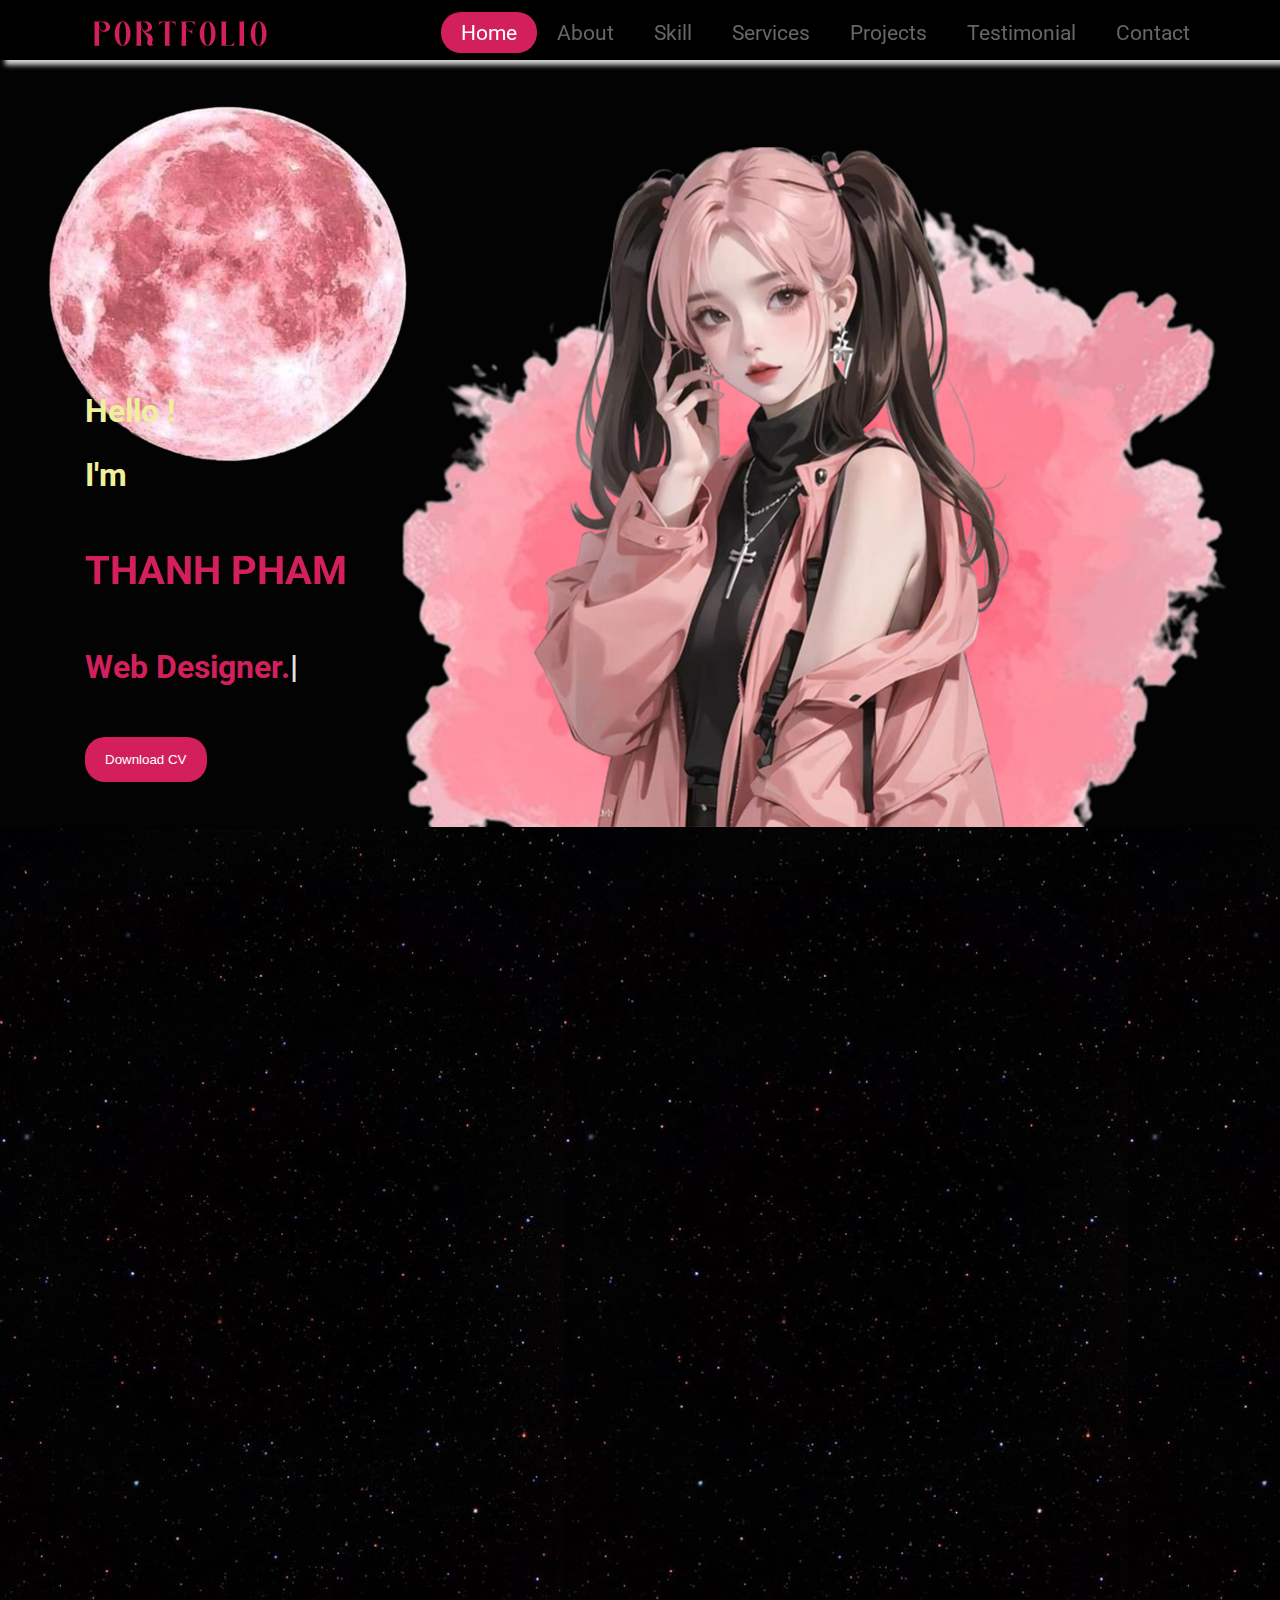
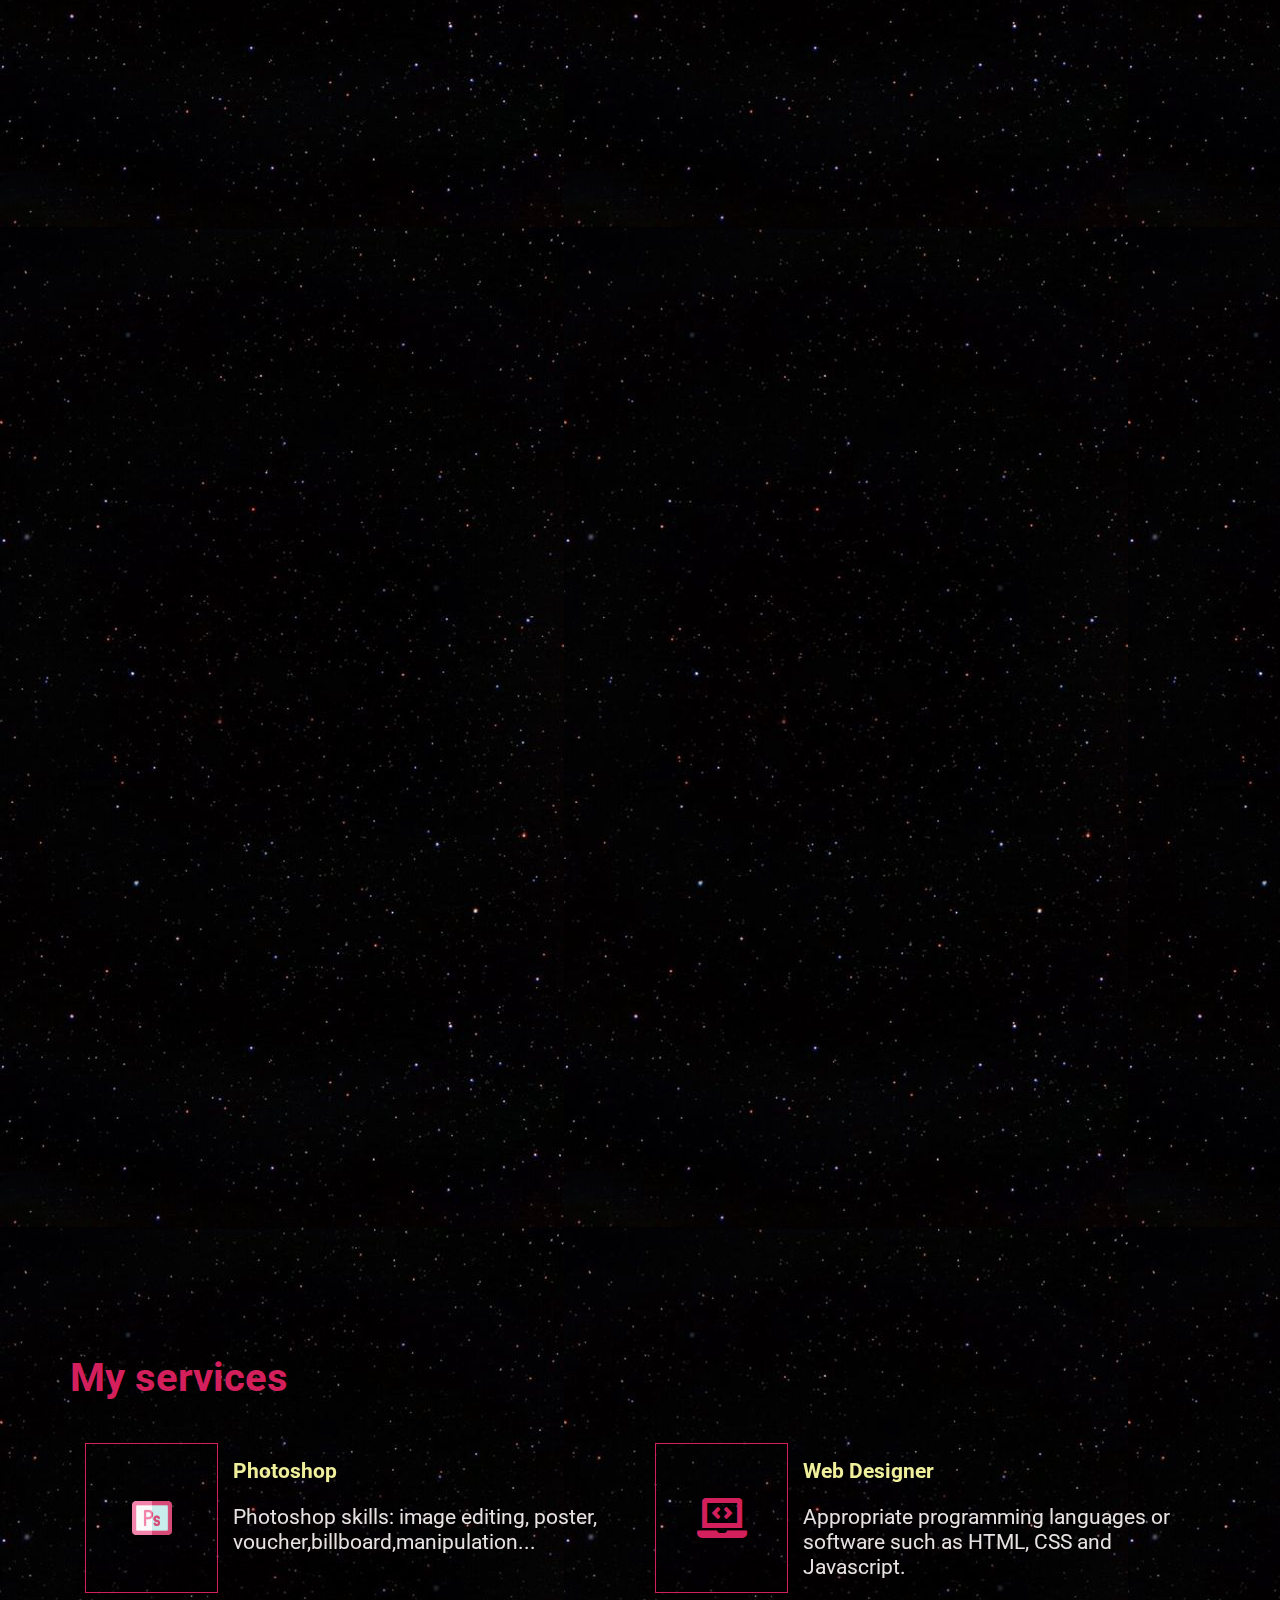
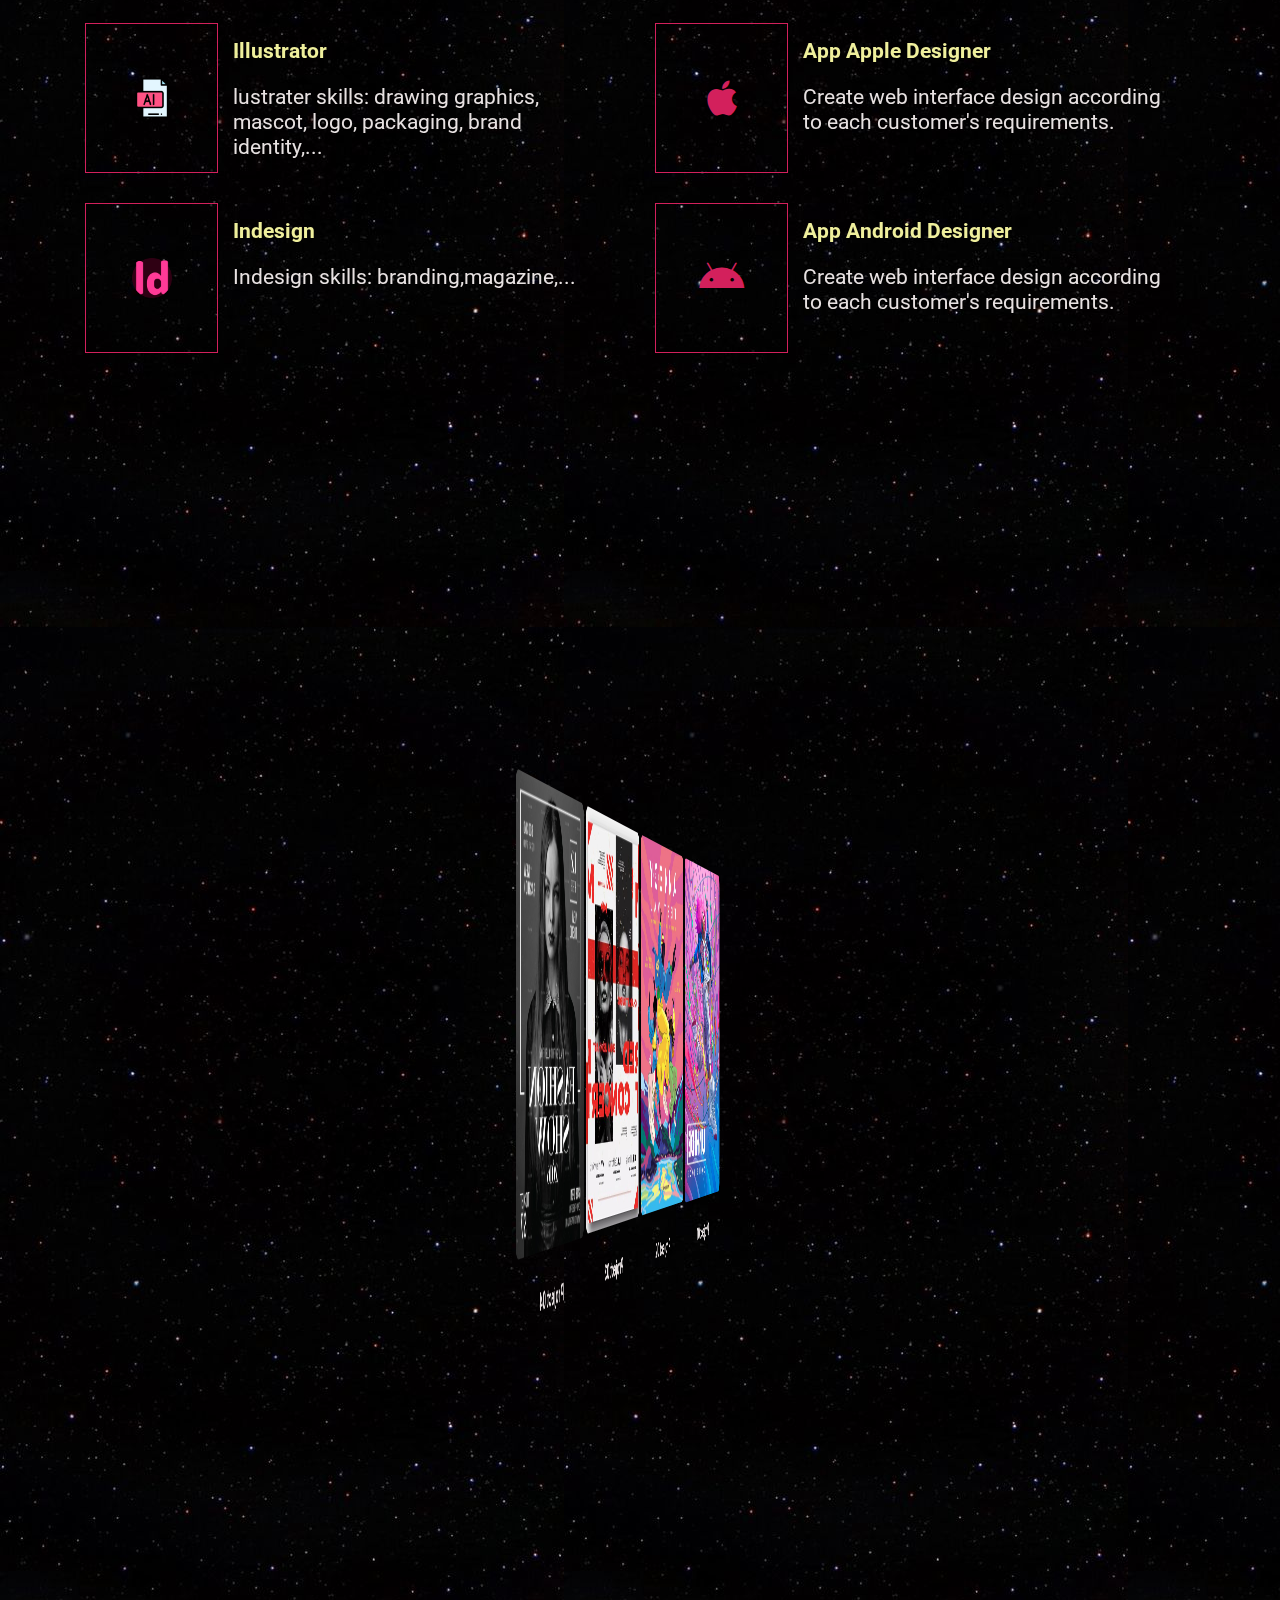
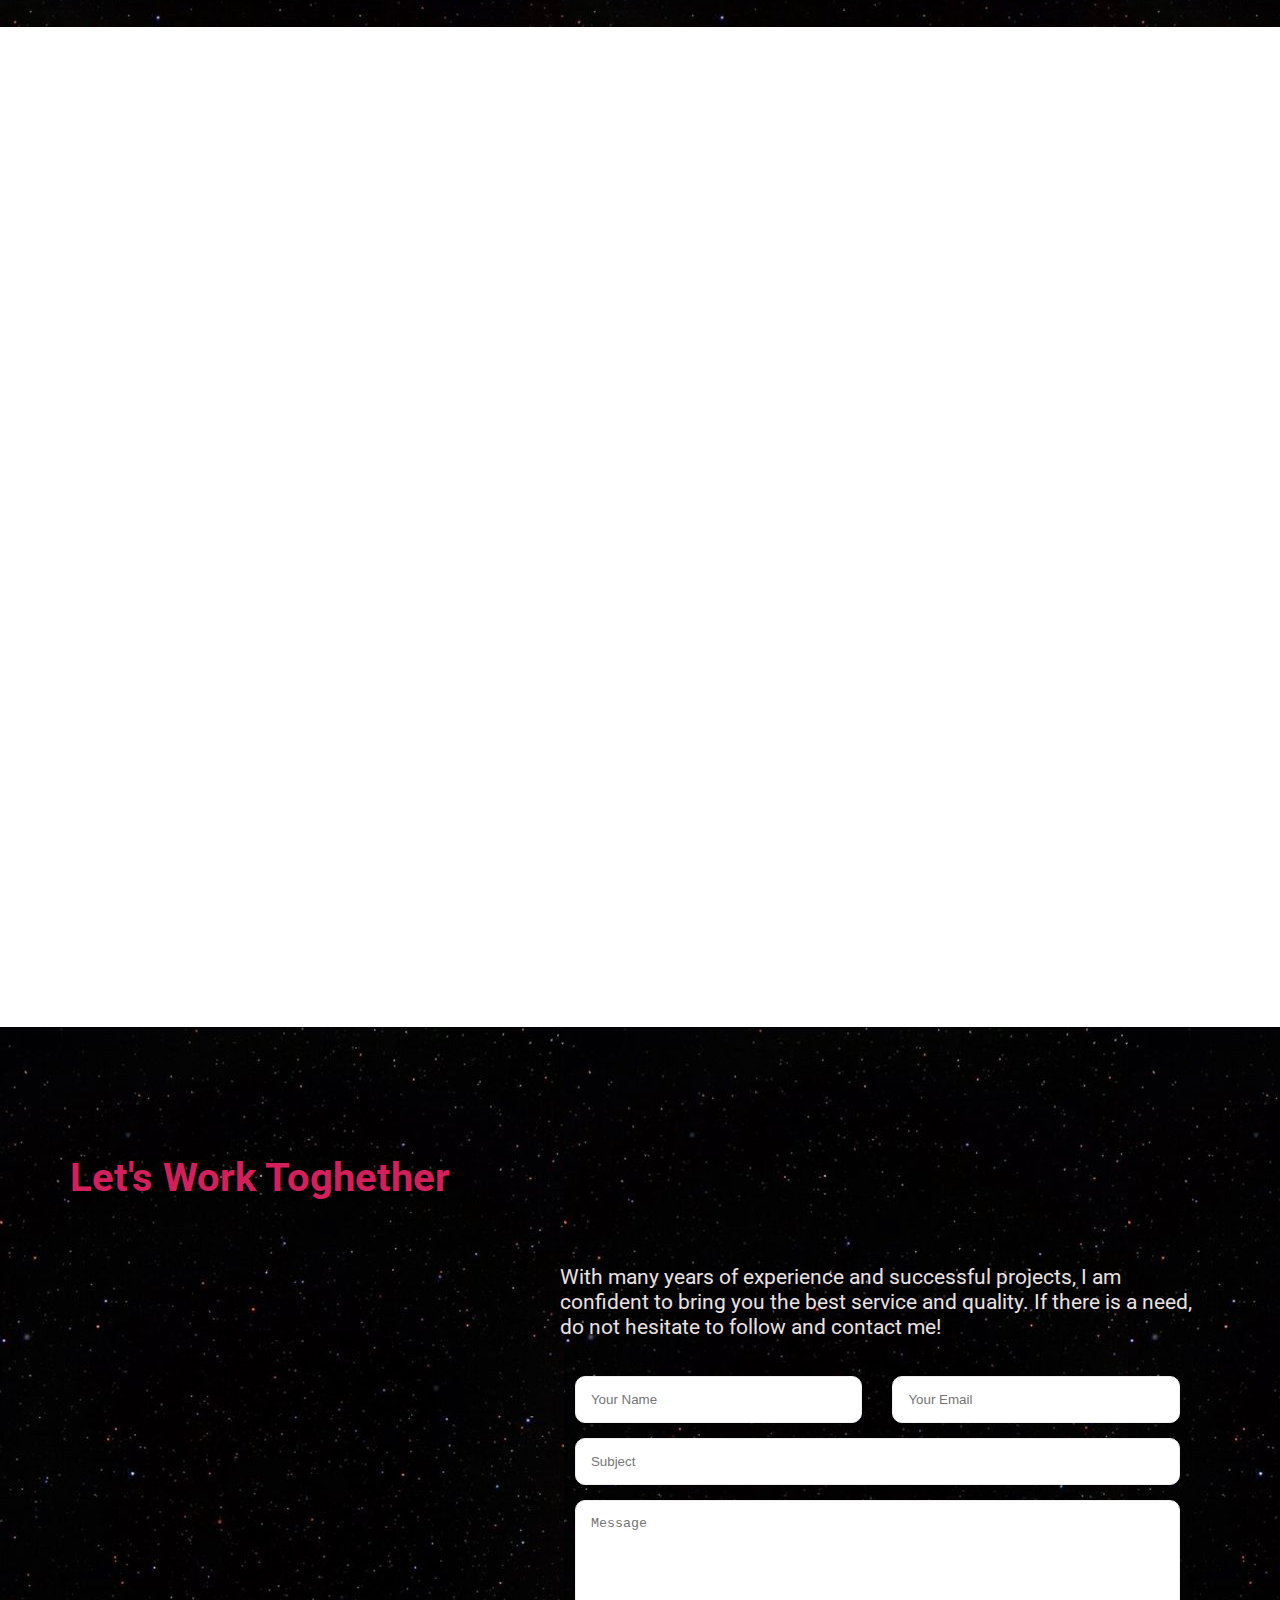
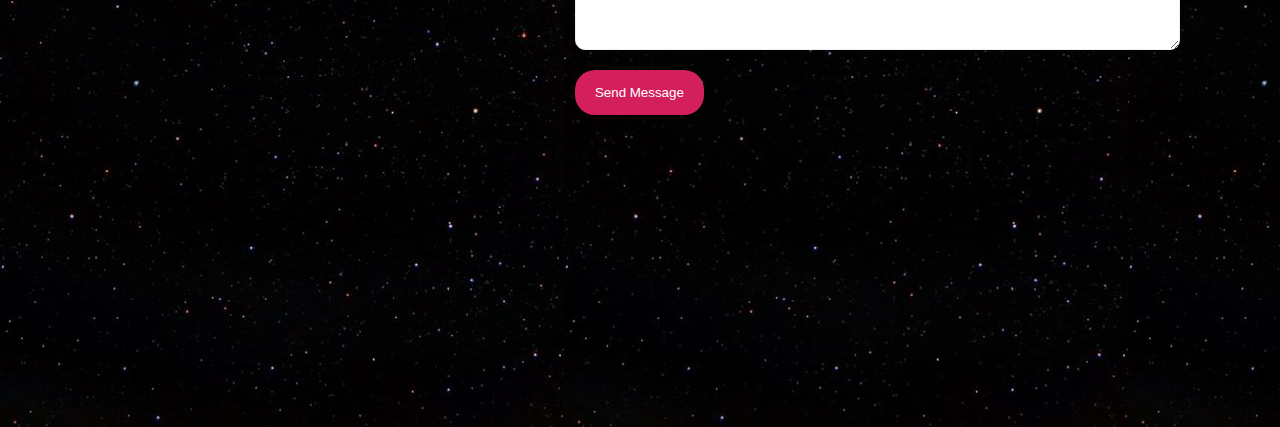
==== index.html @ fc85e438 "add all file" ====
<!doctype html>
<html>
<head>
<meta charset="utf-8">
<meta name="viewport" content="width=device-width, initial-scale=1">
<title>My Portfolio</title>
<link rel="stylesheet" href="css/all.min.css">
<link rel="stylesheet" href="css/STYLE.css">
<link rel="stylesheet" href="css/thu vien luoi.css">
<link rel="icon" href="img/testimonial-1.jpg" type="img/x-icon">
<link rel="stylesheet" href="css/hover.css">
<link rel="stylesheet" href="css/jquery.fancybox.css">
<link rel="stylesheet" href="css/owl.carousel.css">
<link rel="stylesheet" href="css/owl.theme.default.css">
<link rel="stylesheet" href="css/animate.css">
<link rel="stylesheet" href="css/aos.css">
</head>

<body>
<button type="button"
  class="btn btn-primary" id="btn-back-to-top"> <i class="fas fa-arrow-up"></i> </button>
<header>
  <div class="container d-flex justify-content-between">
    <div class="logo wow fadeInLeftBig" data-wow-duration="1s" data-wow-delay="0.2s" data-wow-iteration="1" data-wow-offset="10"><a href="#"><img src="img/POR.png" alt=""></a></div>
    <div class="menu wow fadeInRightBig" id="main-menu" data-wow-duration="1s" data-wow-delay="0.2s" data-wow-iteration="1" data-wow-offset="10">
      <ul>
        <li><a href="#home" class="menu-item active">Home</a></li>
        <li><a href="#about" class="menu-item">About</a></li>
        <li><a href="#skill" class="menu-item">Skill</a></li>
        <li><a href="#services" class="menu-item">Services</a></li>
        <li><a href="#projects" class="menu-item">Projects</a></li>
        <li><a href="#testimonial" class="menu-item">Testimonial</a></li>
        <li><a href="#contact" class="menu-item">Contact</a></li>
      </ul>
    </div>
  </div>
</header>
<!--Xong phần header-->
<section id="home" class="scrollspy wow bounceInUp" data-wow-duration="1s" data-wow-delay="1.2s" data-wow-iteration="1" data-wow-offset="10">
  <div class="container">
    <div class="row">
      <div class="col-6 wow bounceInLeft" data-wow-duration="1s" data-wow-delay="2s" data-wow-iteration="1" data-wow-offset="10">
        <h2 class="pt-50 text-vang">Hello !</h2>
        <h2 class="text-vang">I'm</h2>
        <h1 class="tieu-de hvr-underline-from-left text-hong">THANH PHAM</h1>
        <br>
        <h2> <span class="element text-hong"></span></h2>
        <br>
        <button type="button" class="btn-secondary">Download CV</button>
      </div>
    </div>
  </div>
</section>
<section id="about" class="scrollspy">
  <div class="container">
    <div class="row">
      <div class="col-6">
        <div class="row d-flex align-item wow slideInLeft" data-wow-duration="1s" data-wow-delay="0.2s" data-wow-iteration="1" data-wow-offset="10">
          <div class="col-4">
            <div class="so">05</div>
            <div class="year">years</div>
          </div>
          <div class="col-8">
            <h3 class="text-vang">Experience as a web designer and developer</h3>
          </div>
        </div>
        <div class="wow fadeInUp" data-wow-duration="1s" data-wow-delay="0.8" data-wow-iteration="1" data-wow-offset="10" >
          <p class="pt-15 ">With years of valuable experience, I will give you the best service.</p>
          <p><i class="fas fa-chevron-circle-down mr-10 text-hong"></i>Reasonable price according to each case of customer's wishes.</p>
          <p><i class="fas fa-chevron-circle-down mr-10 text-hong"></i>Products are always guaranteed the best quality. </p>
          <p><i class="fas fa-chevron-circle-down mr-10 text-hong"></i>Products are guaranteed to meet the set deadlines and keep information confidential.</p>
          <button type="button" class="btn-secondary mt-10">Read more</button>
        </div>
      </div>
      <div class="col-6 wow fadeInUpBig" data-wow-duration="1s" data-wow-delay="0.6s" data-wow-iteration="1" data-wow-offset="10">
        <div class="row">
          <div class="col-6"><img src="img/about 1.jpg" alt="" class="img-fluid bo-goc"></div>
          <div class="col-6"><img src="img/about-2.jpg" alt="" class="img-fluid bo-goc"></div>
        </div>
        <h3 class="text-hong">Happy Clients:<span class="counter  text-vang" data-counter-time="1000" data-counter-delay="10"> 999 </span></h3>
        <p>Client's trust is a prerequisite in a project. I certainly won't let you down.</p>
        <h3 class="text-hong">Projects Completed:<span class="counter text-vang" data-counter-time="1000" data-counter-delay="50"> 50 </span></h3>
        <p>In my 5 years of experience, I have produced quality and impressive projects.</p>
      </div>
    </div>
  </div>
</section>
<section id="skill" class="scrollspy">
  <div class="container">
    <div class="row">
      <div class="col-6 wow fadeInUpBig" data-wow-duration="1s" data-wow-delay="0.2s" data-wow-iteration="1" data-wow-offset="10">
        <h1 class="tieu-de hvr-underline-from-left">Skill & Experience </h1>
        <p>Through many years of learning and working experience, I have learned many skills that can confidently work in a team or work independently.</p>
        <h2 class="text-den">My Skills</h2>
        <div class="row">
          <div class="col-6">
            <p class="d-flex justify-content-between mb-1"><b>Illutration</b><b>80%</b></p>
            <div class="progress">
              <div class="bar wow fadeInLeftBig" data-wow-duration="1s" data-wow-delay="0.8" data-wow-iteration="1" data-wow-offset="10" style="width: 80%;background-color:#D3205C"></div>
            </div>
            <p class="d-flex justify-content-between mb-1"><b>Photoshop</b><b>70%</b></p>
            <div class="progress">
              <div class="bar wow fadeInLeftBig" data-wow-duration="1s" data-wow-delay="0.9" data-wow-iteration="1" data-wow-offset="10" style="width: 70%;background-color:#EFE979"></div>
            </div>
            <p class="d-flex justify-content-between mb-1"><b>Indesign</b><b>80%</b></p>
            <div class="progress">
              <div class="bar wow fadeInLeftBig" data-wow-duration="1s" data-wow-delay="1.0" data-wow-iteration="1" data-wow-offset="10" style="width: 80%;background-color:#8242E5"></div>
            </div>
          </div>
          <div class="col-6">
            <p class="d-flex justify-content-between mb-1"><b>HTML</b><b>80%</b></p>
            <div class="progress">
              <div class="bar wow fadeInLeftBig" data-wow-duration="1s" data-wow-delay="0.8s" data-wow-iteration="1" data-wow-offset="10" style="width: 80%;background-color: #D3205C"></div>
            </div>
            <p class="d-flex justify-content-between mb-1"><b>Web Designer</b><b>70%</b></p>
            <div class="progress">
              <div class="bar wow fadeInLeftBig" data-wow-duration="1s" data-wow-delay="0.9" data-wow-iteration="1" data-wow-offset="10" style="width: 70%;background-color: #EFE979"></div>
            </div>
            <p class="d-flex justify-content-between mb-1"><b>CSS</b><b>80%</b></p>
            <div class="progress">
              <div class="bar wow fadeInLeftBig" data-wow-duration="1s" data-wow-delay="1.0" data-wow-iteration="1" data-wow-offset="10" style="width: 80%;background-color:#8242E5"></div>
            </div>
          </div>
        </div>
      </div>
      <div class="col-6 mt-30 wow fadeInUp"  data-wow-duration="1s" data-wow-delay="0.5s" data-wow-iteration="1" data-wow-offset="10">
        <div class="tab">
          <button class="tablinks text-trang" onclick="openCity(event, 'experience')" id="defaultOpen">Experience</button>
          <button class="tablinks text-trang" onclick="openCity(event, 'education')">Education</button>
        </div>
        <div id="experience" class="tabcontent">
          <div class="row wow fadeInUp" data-wow-duration="1s" data-wow-delay="0.6s" data-wow-iteration="1" data-wow-offset="10">
            <div class="col-6">
              <h4 class="text-hong">Graphic Designer</h4>
              <p>2018-2019</p>
              <p>Company ABC</p>
              <h4 class="text-hong">Graphic Designer</h4>
              <p>2019-2020</p>
              <p>Company DFF</p>
            </div>
            <div class="col-6">
              <h4 class="text-hong">UI Designer</h4>
              <p>2021-2022</p>
              <p>Company RSS</p>
              <h4 class="text-hong">UX Designer</h4>
              <p>2022-2023</p>
              <p>Company YTT</p>
            </div>
          </div>
        </div>
        <div id="education" class="tabcontent">
          <div class="row wow fadeInUp" data-wow-duration="1s" data-wow-delay="0.6s" data-wow-iteration="1" data-wow-offset="10">
            <div class="col-6">
              <h4 class="text-hong">Illutration</h4>
              <p class="text-vang">2018-2019</p>
              <p>Arena Multimedia</p>
              <h4 class="text-hong">Photoshop</h4>
              <p class="text-vang">2020-2021</p>
              <p>Arena Multimedia</p>
            </div>
            <div class="col-6">
              <h4 class="text-hong">Web Designer</h4>
              <p class="text-vang">2021-2022</p>
              <p>Arena Multimedia</p>
              <h4 class="text-hong">App Designer</h4>
              <p class="text-vang">2022-2023</p>
              <p>Arena Multimedia</p>
            </div>
          </div>
        </div>
      </div>
    </div>
  </div>
</section>
<section id="services" class="scrollspy">
  <div class="container">
    <h1 class="tieu-de">My services</h1>
    <div class="row">
      <div class="col-6">
        <div class="service">
          <div class="service-icon"> <img src="img/photoshop.png" alt=""> </div>
          <div class="service-text hvr-bounce-to-right"> <b class="text-vang">Photoshop</b>
            <p>Photoshop skills: image editing, poster, voucher,billboard,manipulation...</p>
          </div>
        </div>
      </div>
      <div class="col-6">
        <div class="service">
          <div class="service-icon"> <i class="fas fa-laptop-code"></i> </div>
          <div class="service-text hvr-bounce-to-right"> <b class="text-vang">Web Designer</b>
            <p>Appropriate programming languages or software such as HTML, CSS and Javascript.</p>
          </div>
        </div>
      </div>
      <div class="row">
        <div class="col-6">
          <div class="service">
            <div class="service-icon"> <img src="img/AI.png" alt=""> </div>
            <div class="service-text hvr-bounce-to-right"> <b class="text-vang">Illustrator</b>
              <p>lustrater skills: drawing graphics, mascot, logo, packaging, brand identity,...</p>
            </div>
          </div>
        </div>
        <div class="col-6">
          <div class="service">
            <div class="service-icon"> <i class="fab fa-apple"></i></div>
            <div class="service-text hvr-bounce-to-right"> <b class="text-vang">App Apple Designer</b>
              <p>Create web interface design according to each customer's requirements.</p>
            </div>
          </div>
        </div>
      </div>
      <div class="row">
        <div class="col-6">
          <div class="service">
            <div class="service-icon"> <img src="img/indesign.png" alt=""> </div>
            <div class="service-text hvr-bounce-to-right"> <b class="text-vang">Indesign</b>
              <p>Indesign skills: branding,magazine,...</p>
            </div>
          </div>
        </div>
        <div class="col-6">
          <div class="service">
            <div class="service-icon"> <i class="fab fa-android"></i> </div>
            <div class="service-text hvr-bounce-to-right"> <b class="text-vang">App Android Designer</b>
              <p>Create web interface design according to each customer's requirements.</p>
            </div>
          </div>
        </div>
      </div>
    </div>
  </div>
</section>
<section id="projects" class="scrollspy">
  <div class="container">
    <div class="box">
      <h1 class="tieu-de" data-aos="fade-up-right">My Projects</h1>
      <div class="tab" data-aos="fade-up-left">
        <button class="tablinks2 text-trang" onclick="openCity2(event, 'all')" id="defaultOpen2">All Projects</button>
        <button class="tablinks2 text-trang" onclick="openCity2(event, 'gr')" >Graphic Design</button>
        <button class="tablinks2 text-trang" onclick="openCity2(event, 'ui')">UI-UX Projets</button>
      </div>
    </div>
    <div id="all" class="tabcontent2" data-aos="flip-left">
      <div class="row">
        <div class="owl-carousel owl-theme" id="gallery">
          <div class="item"> <a href="img/P1.jpg" data-fancybox="all" data-caption="Prpject 01" > <img src="img/P1.jpg" class="img-fluid bo-goc" /> </a>
            <h4 class="text-center">Project 01</h4>
          </div>
          <div class="item"> <a href="img/P2.jpg" data-fancybox="all" data-caption="Prpject 02" > <img src="img/P2.jpg" class="img-fluid bo-goc" /> </a>
            <h4 class="text-center">Project 02</h4>
          </div>
          <div class="item"> <a href="img/P3.jpg" data-fancybox="all" data-caption="Prpject 03" ><img src="img/P3.jpg" class="img-fluid bo-goc" /> </a>
            <h4 class="text-center">Project 03</h4>
          </div>
          <div class="item"> <a data-fancybox="all" data-width="1280" data-height="720" href="https://www.youtube.com/watch?v=aWLHIOHhe4g"> <img src="img/P4.jpg" alt="" class="img-fluid bo-goc"> </a>
            <h4 class="text-center">Project 04</h4>
          </div>
          <div class="item"> <a data-fancybox="all" data-width="1280" data-height="720" href="https://www.youtube.com/watch?v=Z4QUVPdIyMY"> <img src="img/P5.jpg" alt="" class="img-fluid bo-goc"> </a>
            <h4 class="text-center">Project 05</h4>
          </div>
          <div class="item"> <a data-fancybox="all" data-width="1280" data-height="720" href="https://www.youtube.com/watch?v=VGDAb9vXW9A"> <img src="img/P6.jpg" alt="" class="img-fluid bo-goc"> </a>
            <h4 class="text-center">Project 06</h4>
          </div>
        </div>
      </div>
    </div>
    <div id="gr" class="tabcontent2" data-aos="zoom-in">
      <div class="row">
        <div class="col-4"> <a href="img/P1.jpg" data-fancybox="images" data-caption="Project 01" > <img src="img/P1.jpg" class="img-fluid bo-goc" /> </a> </div>
        <div class="col-4"> <a href="img/P2.jpg" data-fancybox="images" data-caption="Project 02" > <img src="img/P2.jpg" class="img-fluid bo-goc" /> </a> </div>
        <div class="col-4"> <a href="img/P3.jpg" data-fancybox="images" data-caption="Project 03" > <img src="img/P3.jpg" class="img-fluid bo-goc" /> </a> </div>
      </div>
    </div>
    <div id="ui" class="tabcontent2" data-aos="zoom-in-down">
      <div class="row">
        <div class="col-4"> <a data-fancybox="video" data-width="1280" data-height="720" href="https://www.youtube.com/watch?v=aWLHIOHhe4g"> <img src="img/P4.jpg" alt="" class="img-fluid bo-goc"> </a> </div>
        <div class="col-4"> <a data-fancybox="video" data-width="1280" data-height="720" href="https://www.youtube.com/watch?v=Z4QUVPdIyMY"> <img src="img/P5.jpg" alt="" class="img-fluid bo-goc"> </a> </div>
        <div class="col-4"> <a data-fancybox="video" data-width="1280" data-height="720" href="https://www.youtube.com/watch?v=VGDAb9vXW9A"> <img src="img/P6.jpg" alt="" class="img-fluid bo-goc"> </a> </div>
      </div>
    </div>
  </div>
</section>
<section id="testimonial" class="scrollspy" data-aos="zoom-out-down">
  <div class="container">
    <div class="row">
      <h1 class="tieu-de text-center">Testimonial</h1>
      <div class="owl-carousel owl-theme" id="cam-nhan">
        <div class="item">
          <div class="client"> <img src="img/K1.jpg" alt="" class="vien img-fluid">
            <p>After pondering over who to choose to implement for the company's first app, I was recommended by an acquaintance and the results exceeded my expectations.</p>
            <p><b>Karen  Alvar</b></p>
            <p>Client</p>
          </div>
        </div>
        <div class="item">
          <div class="client"> <img src="img/K2.jpg" alt="" class="vien img-fluid">
            <p>Really impressed with your way of working, professional and good.</p>
            <p><b>Daniel Aubrey</b></p>
            <p>Client</p>
          </div>
        </div>
        <div class="item">
          <div class="client"> <img src="img/K3.jpg" alt="" class="vien img-fluid">
            <p>Very good product, very good service.</p>
            <p><b>James Basil</b></p>
            <p>Client</p>
          </div>
        </div>
      </div>
    </div>
  </div>
</section>
<section id="contact" class="scrollspy" >
  <div class="container">
    <h1 class="tieu-de">Let's Work Toghether</h1>
    <div class="row">
      <div class="col-5" data-aos="fade-right">
        <p class="text-hong">My Office</p>
        <h3 class="text-trang vien-chan">214 Nguyễn Đình Chiểu Q3.HCMC</h3>
        <p class="text-hong">Tell:</p>
        <h3 class="text-trang vien-chan">090 899 998</h3>
        <p class="text-hong">Email:</p>
        <h3 class="text-trang vien-chan">thanhpham@gmail.com</h3>
        <p class="text-hong">Follow me:</p>
        <a href="#"><i class="fab fa-twitter fa-2x mr-10"></i></a> <a href="#"><i class="fab fa-facebook-square fa-2x mr-10"></i></a> <a href="#"><i class="fab fa-youtube-square fa-2x mr-10"></i></a> <a href="#"><i class="fab fa-linkedin-in fa-2x"></i></a> </div>
      <div class="col-7">
        <p>With many years of experience and successful projects, I am confident to bring you the best service and quality. If there is a need, do not hesitate to follow and contact me!</p>
        <form action="#">
          <div class="row">
            <div class="col-6 pb-0">
              <input type="text" placeholder="Your Name" class="form-control">
            </div>
            <div class="col-6 pb-0">
              <input type="email" placeholder="Your Email" class="form-control">
            </div>
            <div class="row">
              <div class="col-12">
                <input type="text" class="form-control mb-15" placeholder="Subject">
                <textarea name="message" class="form-control mb-15" placeholder="Message" style="height: 150px"></textarea>
                <button type="button" class="btn-secondary">Send Message</button>
              </div>
            </div>
          </div>
        </form>
      </div>
    </div>
  </div>
</section>
<script src="js/jquery-3.6.0.min.js"></script> 
<script src="js/typed.js"></script> 
<script src="js/simple-scrollspy.js"></script> 
<script src="js/simple-scrollspy.min.js"></script> 
<script src="js/jquery.waypoints.min.js"></script> 
<script src="js/jquery.countup.js"></script> 
<script src="js/tab.js"></script> 
<script src="js/jquery.fancybox.min.js"></script> 
<script src="js/owl.carousel.js"></script> 
<script src="js/slide.js"></script> 
<script src="js/wow.js"></script> 
<script src="js/aos.js"></script> 
<script src="js/back-to-top.js"></script>
</body>
</html>
---- css/STYLE.css ----
@charset "utf-8";
/* CSS Document */
@import url('https://fonts.googleapis.com/css2?family=Roboto:ital@0;1&display=swap');
body {
  font-family: 'Roboto', sans-serif;
  font-size: 16pt;
  color: #E7E1E1;
  margin: 0
}
header {
  width: 100%;
  height: 60px;
  background-color: #000000;
  box-shadow: 5px 5px 5px lightgray;
  z-index: 100px;
  position: fixed;
  left: 0;
  top: 0
}
.logo {
  padding-top: 11px
}
.menu {
  padding-top: 20px
}
.menu ul {
  padding: 0px;
  margin: 0px;
  list-style: none;
  display: flex
}
.menu ul li a {
  padding: 8px 20px;
  border-radius: 20px
}
.menu ul li a:hover {
  background-color: #D3205C;
  color: white
}
.menu ul li .menu-item.active {
  background-color: #D3205C;
  color: white
}
#home {
  width: 100%;
  min-height: px;
  padding-top: 100px;
  background: url("../img/SAO.png"), url("../img/Avatar.png");
  background-color: #030303;
  background-repeat: no-repeat;
  background-position: left top, bottom right;
}
#about {
  width: 100%;
  min-height: 1000px;
  padding-top: 100px;
  background: url("../img/BG.jpg")
}
.so {
  font-size: 120px;
  color: #D3205C;
  font-weight: bold
}
.year {
  padding-left: 10px;
  letter-spacing: 20px
}
#skill {
  background: url("../img/BG.jpg");
  width: 100%;
  min-height: 1000px;
  padding-top: 100px;
}
/* Style the tab */
#skill .tab {
  overflow: hidden;
  border: 1px solid white;
  display: flex;
  border-radius: 10px
}
/* Style the buttons that are used to open the tab content */
#skill .tab button {
  width: 50%;
  border-radius: 10px;
  background: none;
  border: none;
  outline: none;
  cursor: pointer;
  padding: 14px 16px;
  transition: 0.3s;
}
/* Change background color of buttons on hover */
#skill .tab button:hover {
  background-color: #D3205C;
  color: white
}
/* Create an active/current tablink class */
#skill .tab button.active {
  background-color: #8242E5;
  color: white
}
/* Style the tab content */
#skill .tabcontent {
  display: none;
  padding: 6px 12px;
  border: 1px solid #ccc;
  border-top: none;
}
#skill .progress {
  width: 100%;
  height: 8px;
  background-color: white;
  border-radius: 10px;
  margin-bottom: 15px;
  overflow: hidden
}
#skill .bar {
  height: 8px;
  border-radius: 10px
}
#services {
  background: url("../img/BG.jpg");
  width: 100%;
  min-height: 1000px;
  padding-top: 100px;
}
.service {
  width: 100%;
  height: 150px;
  display: flex
}
.service-icon {
  width: 180px;
  height: 150px;
  border: 1px solid #D3205C;
  display: flex;
  justify-content: center;
  align-items: center
}
.service-icon i {
  font-size: 40px;
  color: #D3205C;
  transition: all 0.6
}
.service-icon img {
  width: 40px;
  transition: all 0.6
}
.service-text {
  width: 100%;
  height: 150px;
  padding: 15px;
  transition: all 0.6
}
.service:hover .service-icon i {
  font-size: 60px
}
.service:hover .service-icon img {
  width: 60px
}
.service:hover .service-text {
  background-color: pink;
  color: white
}
#projects {
  background: url("../img/BG.jpg");
  width: 100%;
  min-height: 1000px;
  padding-top: 100px;
}
/* Style the tab */
#projects .tab {}
/* Style the buttons inside the tab */
#projects .tab button {
  border-bottom: 2px solid white;
  background: none;
  border: none;
  outline: none;
  cursor: pointer;
  padding: 3px 0px;
  margin-left: 25px;
  transition: 0.3s;
  font-size: 18px;
}
/* Change background color of buttons on hover */
#projects .tab button:hover {
  color: #D3205C;
  border-bottom: 2px solid white
}
/* Create an active/current tablink class */
#projects .tab button.active {
  color: white;
  border-bottom: 2px solid #D3205C
}
/* Style the tab content */
#projects .tabcontent2 {
  display: none;
  padding: 6px 12px;
  border-top: none
}
#projects .box {
  align-items: center;
  justify-content: space-between;
  display: flex
}
#projects .owl-nav {
  position: absolute;
  left: 0px;
  top: 30%;
  width: 100%;
}
#sp .owl-nav [class*='owl-'] {
  font-size: 35px;
  border: 1px solid white;
  color: white;
  width: 40px;
}
#projects .owl-nav .owl-next {
  position: absolute;
  right: -3%;
}
#projects .owl-nav .owl-prev {
  position: absolute;
  left: -3%;
}
#projects .owl-nav [class*='owl-']:hover {
  background: none;
  color: #D3205C;
  text-decoration: none;
}
#testimonial {
  width: 100%;
  min-height: 1000px;
  padding-top: 100px;
  background: url("../img/BG.jpg")
}
#testimonial .client {
  text-align: center;
  display: flex;
  flex-direction: column;
  justify-content: center;
  align-items: center
}
#testimonial .client img {
  width: 100px;
  height: 100px;
  border-radius: 50px
}
#testimonial .vien {
  width: 100%;
  height: 100px;
  border-radius: 50px;
  border: 1px solid #D3205C;
  padding: 7px
}
#testimonial .owl-nav {
  position: absolute;
  left: 0px;
  top: 40%;
  width: 100%;
}
#slide1 .owl-nav [class*='owl-'] {
  font-size: 35px; /*background:rgba(255,255,255,.5);border:1px solid #fff; */ color: #838181
}
#testimonial .owl-nav .owl-next {
  position: absolute;
  right: 5%;
}
#testimonial .owl-nav .owl-prev {
  position: absolute;
  left: 5%;
}
#testimonial .owl-nav [class*='owl-']:hover {
  background: none;
  border: none;
  color: #E01A5A;
  text-decoration: none;
}
#contact {
  width: 100%;
  min-height: 1000px;
  padding-top: 100px;
  background: url("../img/BG.jpg")
}
#contact .vien-chan {
  padding-bottom: 15px;
  font-size: 25px;
  color: white;
  border-bottom: 1px solid #D3205C
}
#btn-back-to-top {
  position: fixed;
  bottom: 20px;
  right: 20px;
  display: none;
}
.tieu-de {
  color: #D3205C;
  font-size: 40px
}
.text-hong {
  color: #D3205C
}
.text-den {
  color: black
}
.bo-goc {
  border-radius: 10px;
}
.text-trang {
  color: white
}
.text-vang {
  color: #EFEF9C
}
.slide-in-top {
  -webkit-animation: slide-in-top 0.5s ease-out 0.2s 3 both;
  animation: slide-in-top 0.5s ease-out 0.2s 3 both;
}
/* ----------------------------------------------
 * Generated by Animista on 2023-8-17 14:22:45
 * Licensed under FreeBSD License.
 * See http://animista.net/license for more info. 
 * w: http://animista.net, t: @cssanimista
 * ---------------------------------------------- */
/**
 * ----------------------------------------
 * animation slide-in-top
 * ----------------------------------------
 */
@-webkit-keyframes slide-in-top {
  0% {
    -webkit-transform: translateY(-1000px);
    transform: translateY(-1000px);
    opacity: 0;
  }
  100% {
    -webkit-transform: translateY(0);
    transform: translateY(0);
    opacity: 1;
  }
}
@keyframes slide-in-top {
  0% {
    -webkit-transform: translateY(-1000px);
    transform: translateY(-1000px);
    opacity: 0;
  }
  100% {
    -webkit-transform: translateY(0);
    transform: translateY(0);
    opacity: 1;
  }
}
.bounce-in-left {
  -webkit-animation: bounce-in-left 1.1s 0.3s 2 both;
  animation: bounce-in-left 1.1s 0.3s 2 both;
}
/* ----------------------------------------------
 * Generated by Animista on 2023-8-17 14:37:47
 * Licensed under FreeBSD License.
 * See http://animista.net/license for more info. 
 * w: http://animista.net, t: @cssanimista
 * ---------------------------------------------- */
/**
 * ----------------------------------------
 * animation bounce-in-left
 * ----------------------------------------
 */
@-webkit-keyframes bounce-in-left {
  0% {
    -webkit-transform: translateX(-600px);
    transform: translateX(-600px);
    -webkit-animation-timing-function: ease-in;
    animation-timing-function: ease-in;
    opacity: 0;
  }
  38% {
    -webkit-transform: translateX(0);
    transform: translateX(0);
    -webkit-animation-timing-function: ease-out;
    animation-timing-function: ease-out;
    opacity: 1;
  }
  55% {
    -webkit-transform: translateX(-68px);
    transform: translateX(-68px);
    -webkit-animation-timing-function: ease-in;
    animation-timing-function: ease-in;
  }
  72% {
    -webkit-transform: translateX(0);
    transform: translateX(0);
    -webkit-animation-timing-function: ease-out;
    animation-timing-function: ease-out;
  }
  81% {
    -webkit-transform: translateX(-28px);
    transform: translateX(-28px);
    -webkit-animation-timing-function: ease-in;
    animation-timing-function: ease-in;
  }
  90% {
    -webkit-transform: translateX(0);
    transform: translateX(0);
    -webkit-animation-timing-function: ease-out;
    animation-timing-function: ease-out;
  }
  95% {
    -webkit-transform: translateX(-8px);
    transform: translateX(-8px);
    -webkit-animation-timing-function: ease-in;
    animation-timing-function: ease-in;
  }
  100% {
    -webkit-transform: translateX(0);
    transform: translateX(0);
    -webkit-animation-timing-function: ease-out;
    animation-timing-function: ease-out;
  }
}
@keyframes bounce-in-left {
  0% {
    -webkit-transform: translateX(-600px);
    transform: translateX(-600px);
    -webkit-animation-timing-function: ease-in;
    animation-timing-function: ease-in;
    opacity: 0;
  }
  38% {
    -webkit-transform: translateX(0);
    transform: translateX(0);
    -webkit-animation-timing-function: ease-out;
    animation-timing-function: ease-out;
    opacity: 1;
  }
  55% {
    -webkit-transform: translateX(-68px);
    transform: translateX(-68px);
    -webkit-animation-timing-function: ease-in;
    animation-timing-function: ease-in;
  }
  72% {
    -webkit-transform: translateX(0);
    transform: translateX(0);
    -webkit-animation-timing-function: ease-out;
    animation-timing-function: ease-out;
  }
  81% {
    -webkit-transform: translateX(-28px);
    transform: translateX(-28px);
    -webkit-animation-timing-function: ease-in;
    animation-timing-function: ease-in;
  }
  90% {
    -webkit-transform: translateX(0);
    transform: translateX(0);
    -webkit-animation-timing-function: ease-out;
    animation-timing-function: ease-out;
  }
  95% {
    -webkit-transform: translateX(-8px);
    transform: translateX(-8px);
    -webkit-animation-timing-function: ease-in;
    animation-timing-function: ease-in;
  }
  100% {
    -webkit-transform: translateX(0);
    transform: translateX(0);
    -webkit-animation-timing-function: ease-out;
    animation-timing-function: ease-out;
  }
}
---- css/thu vien luoi.css ----
@charset "utf-8";
/* CSS Document */
* {  box-sizing: border-box;}
.container{ width: 1140px;margin: auto}
.col-1 {width: 8.33%;}
.col-2 {width: 16.66%;}
.col-3 {width: 25%;}
.col-4 {width: 33.33%;}
.col-5 {width: 41.66%;}
.col-6 {width: 50%;}
.col-7 {width: 58.33%;}
.col-8 {width: 66.66%;}
.col-9 {width: 75%;}
.col-10 {width: 83.33%;}
.col-11 {width: 91.66%;}
.col-12 {width: 100%;}
[class*="col-"] {
  float: left;
  padding: 15px;
	}
.row::after {
  content: "";
  clear: both;
  display: table;
}
/*-------------- THU VIEN STYLE KIEU FLEX---------------*/
.d-flex{ display: flex}
.justify-content-center{justify-content:center}
.justify-content-start{justify-content:flex-start}
.justify-content-end{justify-content: flex-end}
.justify-content-around{justify-content:space-around}
.justify-content-between{justify-content:space-between}
.verticle-center-flex{ align-items: center}
.verticle-top-flex{ align-items:flex-start}
.verticle-bottom-flex{ align-items:flex-end}
.verticle-stretch-flex{   align-items: stretch}
.align-item{align-items: center}
.flex-wrap{flex-wrap: wrap}
.flex-nowrap{flex-wrap: nowrap}
.flex-direction-column{ flex-direction: column}
.flex-direction-thuan{ flex-direction: row}
.flex-direction-nguoc{ flex-direction: row-reverse}
/*-----------------------------------*/
/* -------màu text mặc định cho text có link--chữ màu xám đen/ khi hover có màu cam---------*/
a{ color: #666; text-decoration: none}
a:hover{color: #F2C94C}

/*------------style hệ thống màu chính (xanh-primary)-------*/
.bg-primary{ background: #056CB6}
.text-primary{ color: #056CB6}
.btn-primary{background:#D3205C; padding: 10px 20px; border: none; color: #fff; cursor: pointer;border-radius: 20px}
.btn-primary:hover{background:#0B0B0B;border: 1px solid #FFC448;color:#FFC448 }
/* ------------hệ thống màu phụ (cam/secondary)------------*/
.bg-secondary{background: #F2C94C}
.text-secondary{ color: #F2C94C}
.btn-secondary{background: #D3205C; padding: 15px 20px;border: none; color: white; cursor: pointer;transition-duration: 0.5s;border-radius: 20px}
.btn-secondary:hover{background:white;color: #D3205C;box-shadow: inset 0 0 0 0 #ffffff; }
/* ------------hệ thống màu trắng (cho các box và text cần màu trắng trong thiết kế)------------*/
.bg-light{ background: #fff}
.text-light{ color:#fff}


.float-left{ float: left}
.float-right{ float:right}
.text-right{ text-align: right}
.text-center{ text-align: center}

.p-0{padding:7px}.pt-15{padding-top: 15px}.mb-1{margin-bottom: -1px}.pt-0{padding-top: 0px}
.px-20{padding: 0 20px}.pt-30{padding-top: 80px}.pb-0{padding-bottom: 0px}
.p-20{padding: 25px}
.mt-10{margin-top: 15px}
.mx-0{margin: 0 auto}
.p-15{padding: 15px} .pt-50{padding-top: 250px}
.py-20{padding: 20px 0}
.py-40{padding: 40px 0}
.mr-10{ margin-right: 10px}.ml-10{ margin-left: 10px}.mb-15{margin-bottom: 15px}
.pr-10{ padding-right: 10px}.pl-10{ padding-left: 10px}
.py-10{ padding: 10px 0}.px-10{ padding: 0 10px}
.my-10{ margin: 10px 0} .mx-10{ margin: 0 10px}
/*-----------------------------*/
.border-bottom-secondary{ border-bottom: 1px solid #F2C94C; padding-left: 5px}
.border-bottom-primary{ border-bottom-color: 1px solid #056CB6;}
/*------------------------*/
.img-fluid{max-width: 100%; height: auto}
.img-rounded{ border-radius: 50%}
.w-100{ width: 100%}
.form-control{ width: 100%; border: 1px solid #eee; padding: 15px;border-radius: 10px}

html {
  scroll-behavior: smooth;
}

section{padding:30px 0}
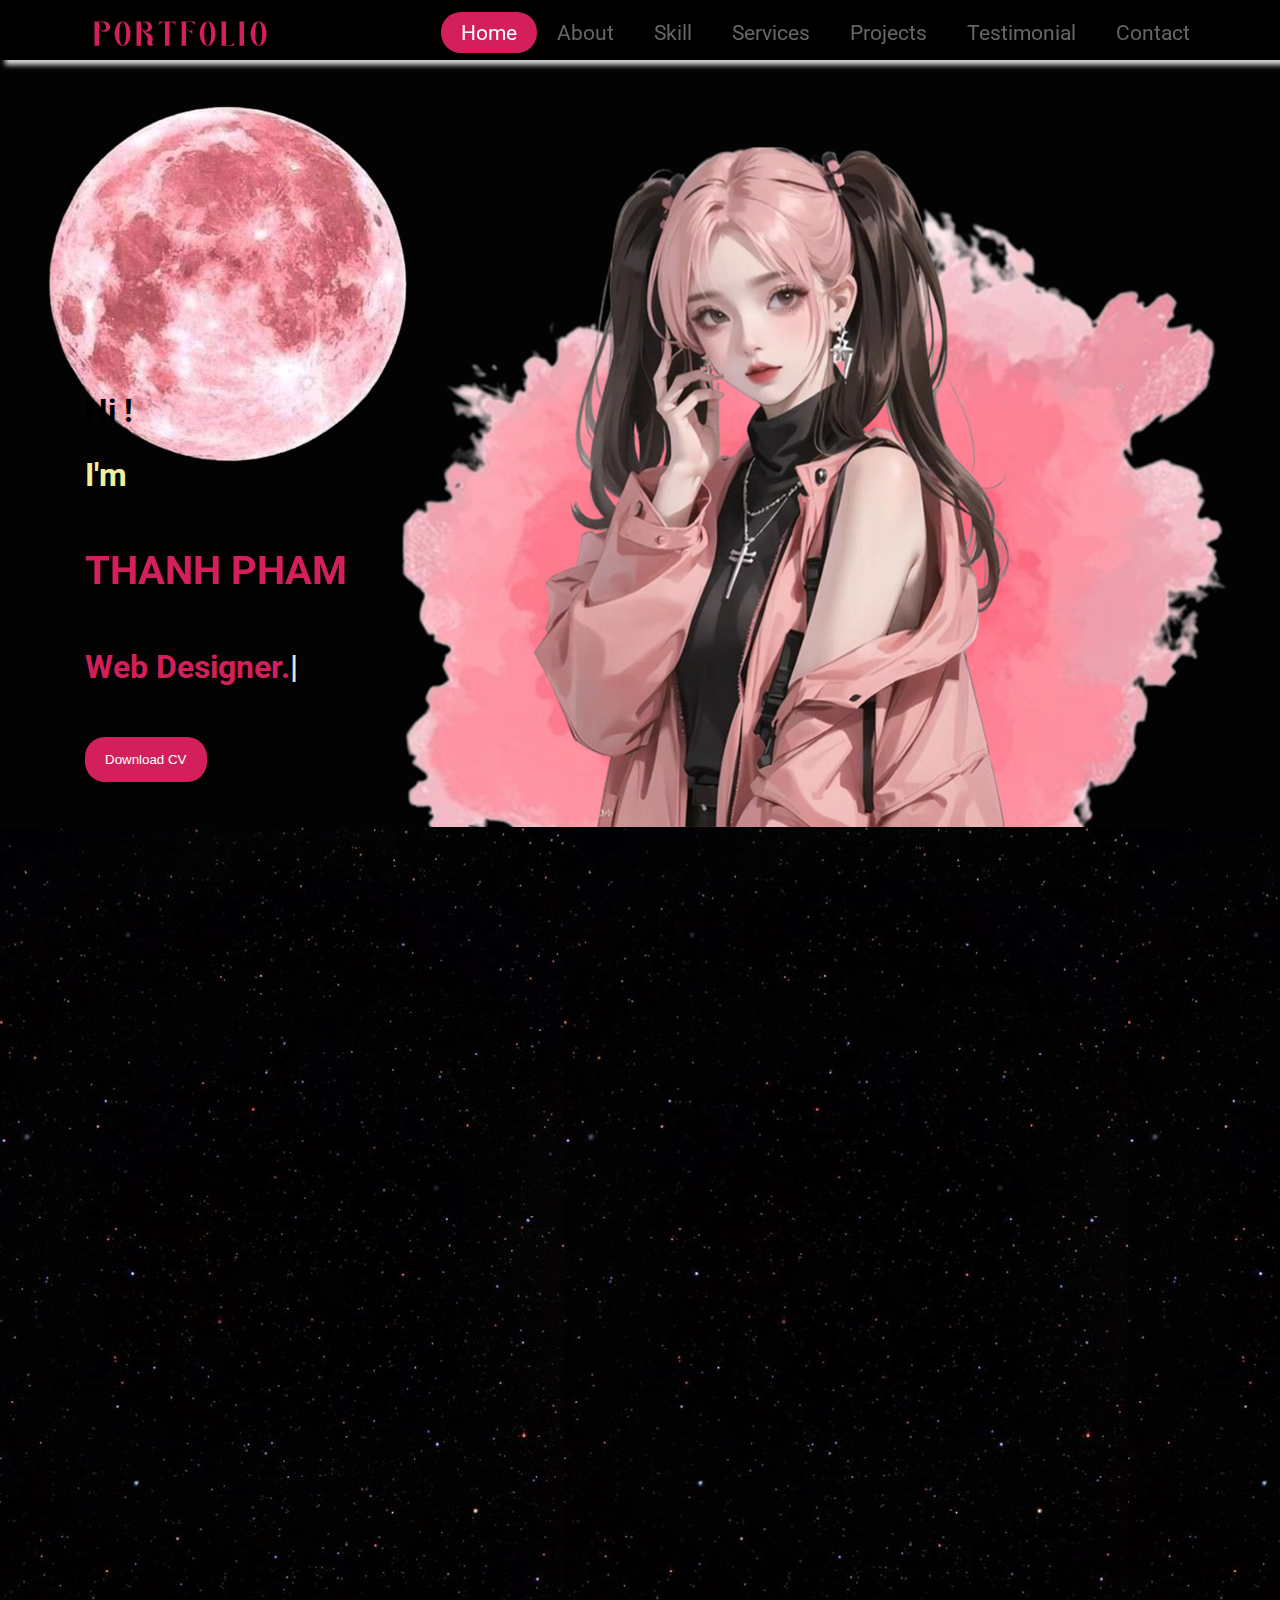
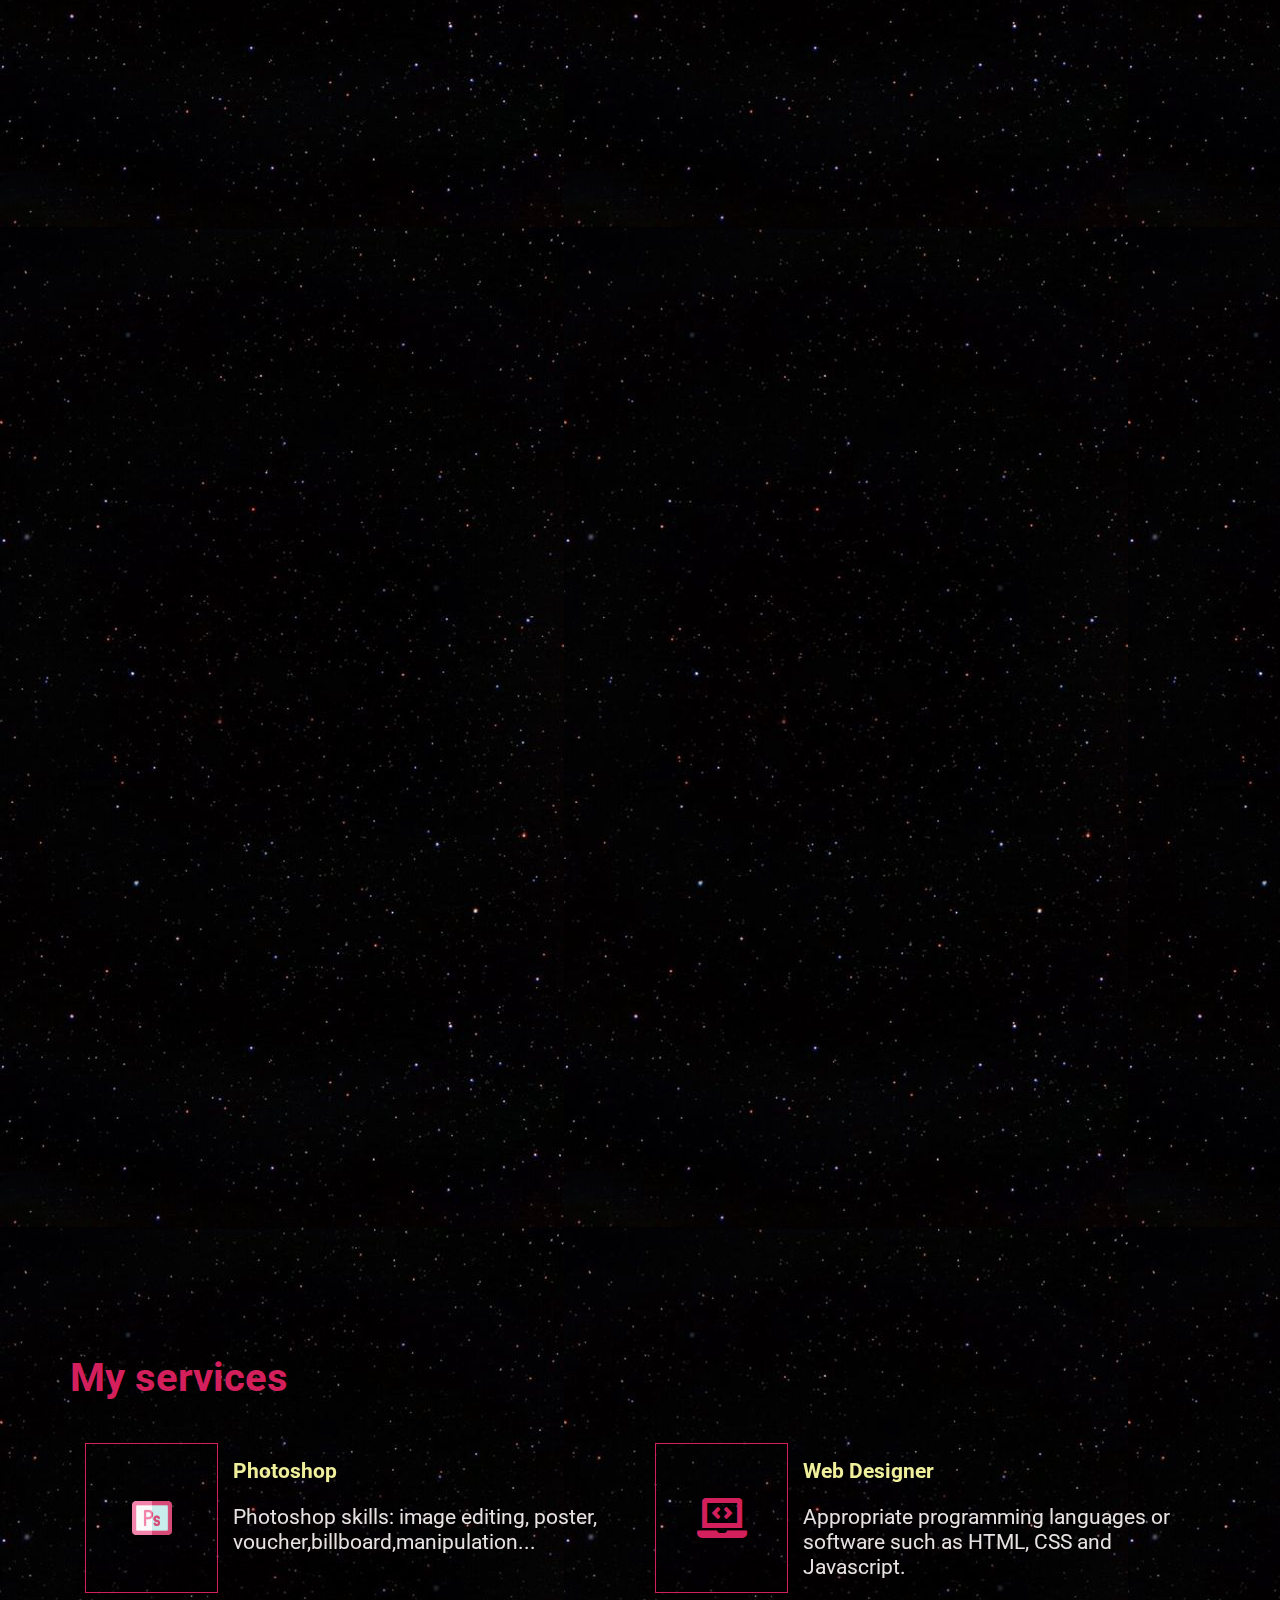
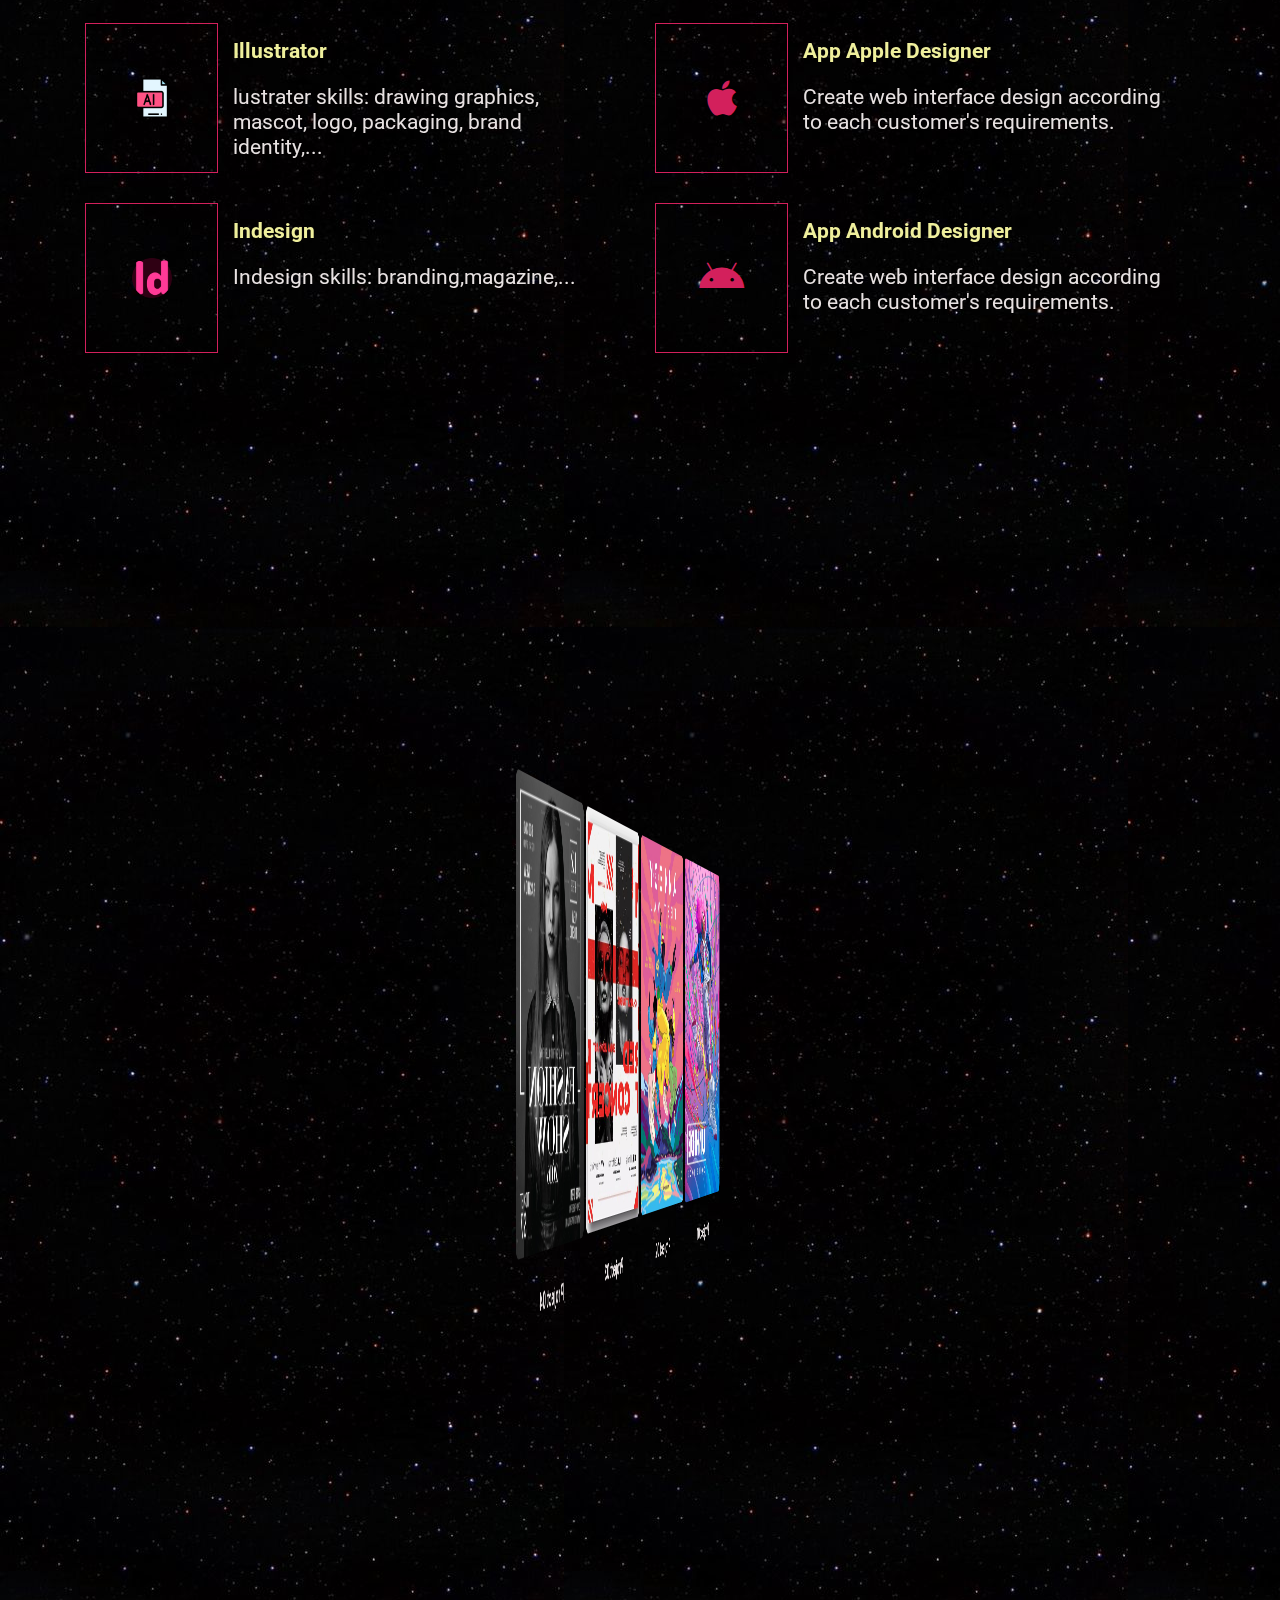
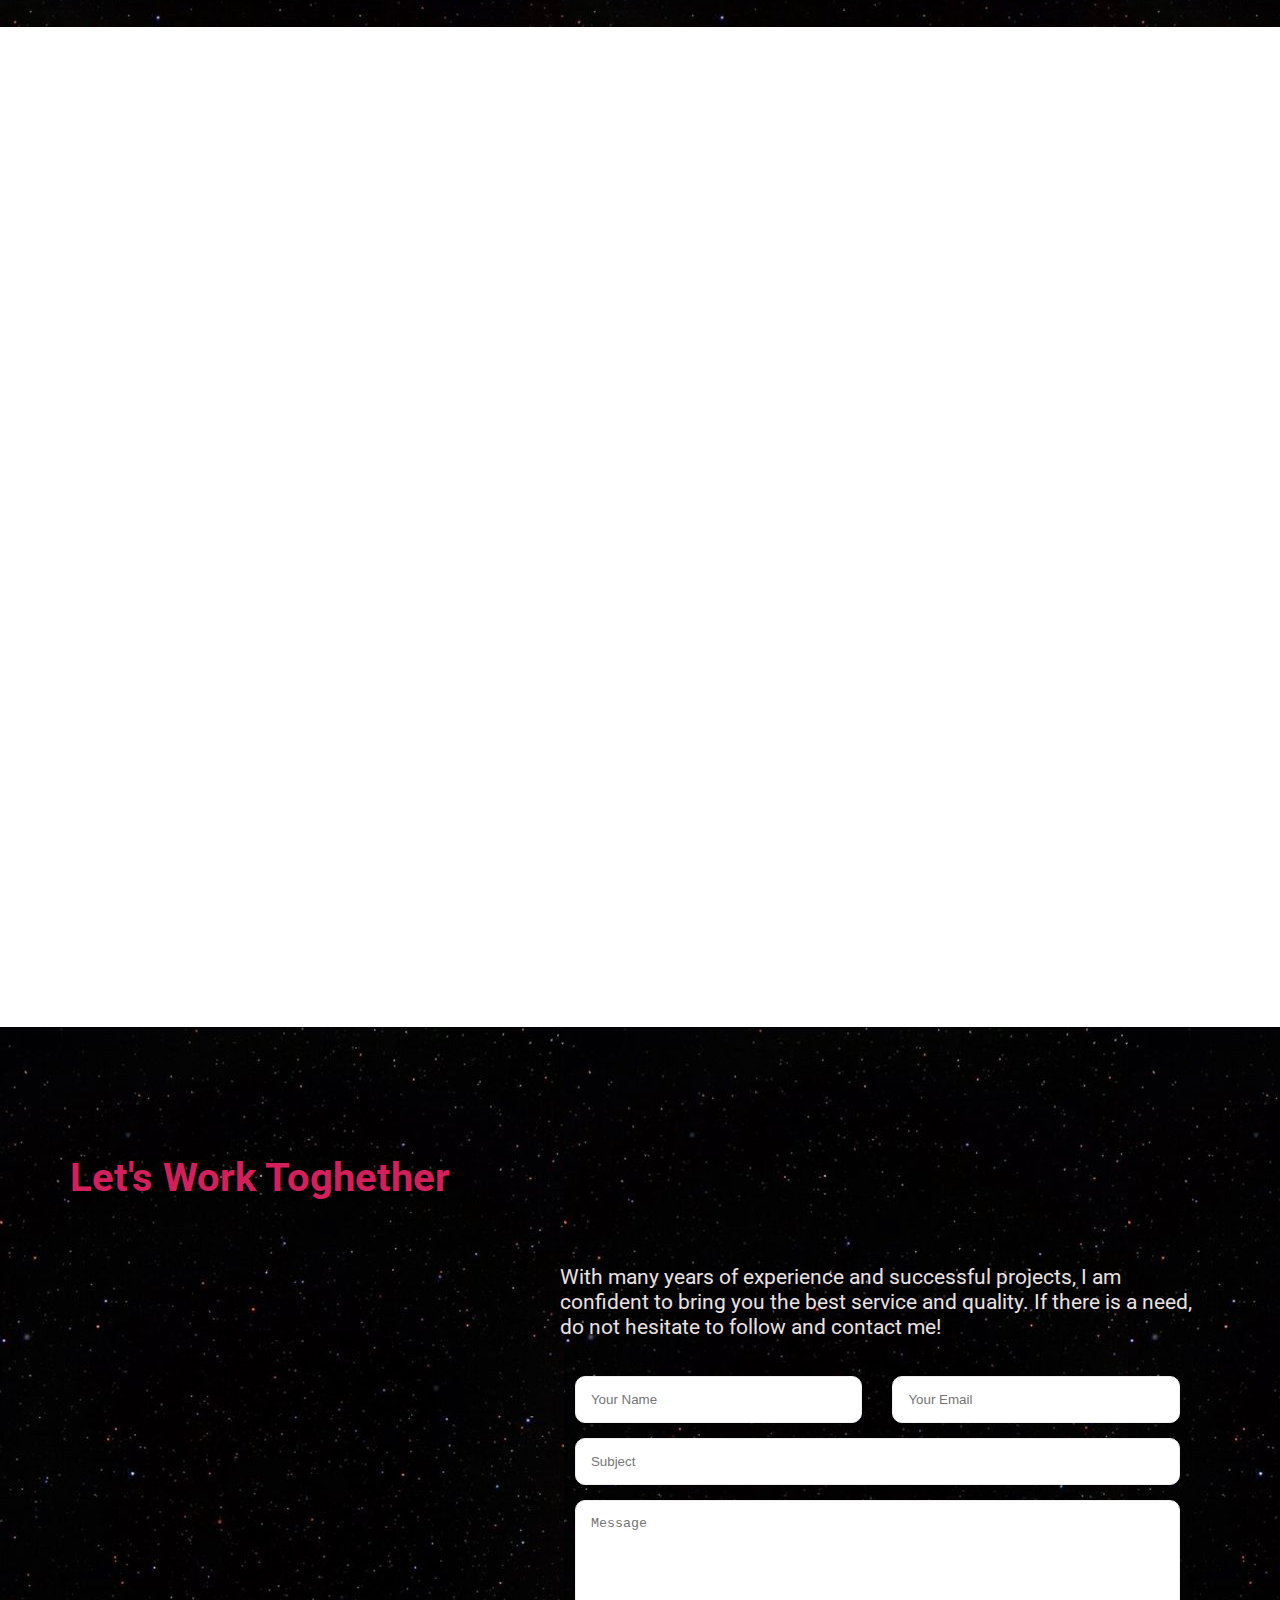
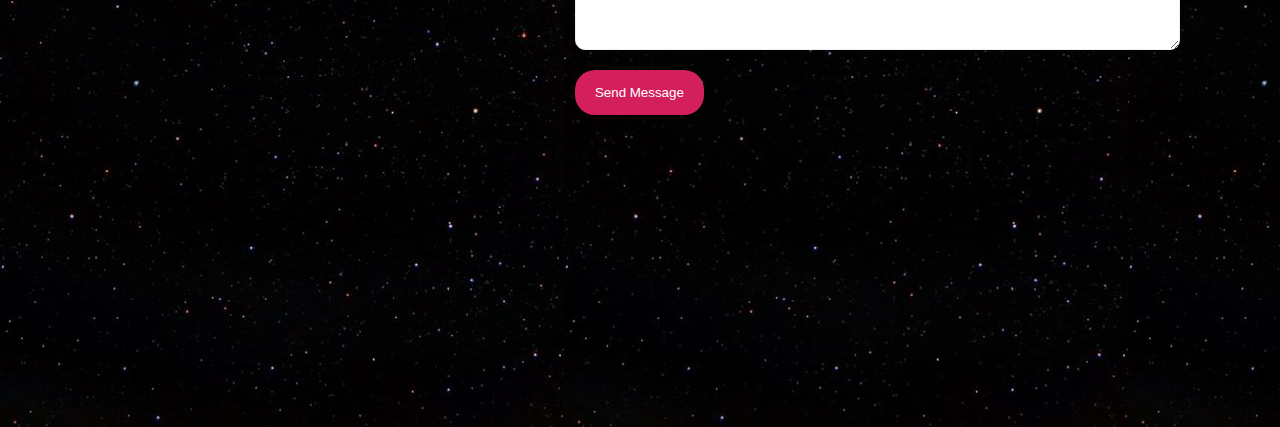
==== commit 8d72a41d: "fix error" ====
--- a/index.html
+++ b/index.html
@@ -40,7 +40,7 @@
   <div class="container">
     <div class="row">
       <div class="col-6 wow bounceInLeft" data-wow-duration="1s" data-wow-delay="2s" data-wow-iteration="1" data-wow-offset="10">
-        <h2 class="pt-50 text-vang">Hello !</h2>
+        <h2 class="pt-50 text-den">Hi !</h2>
         <h2 class="text-vang">I'm</h2>
         <h1 class="tieu-de hvr-underline-from-left text-hong">THANH PHAM</h1>
         <br>
